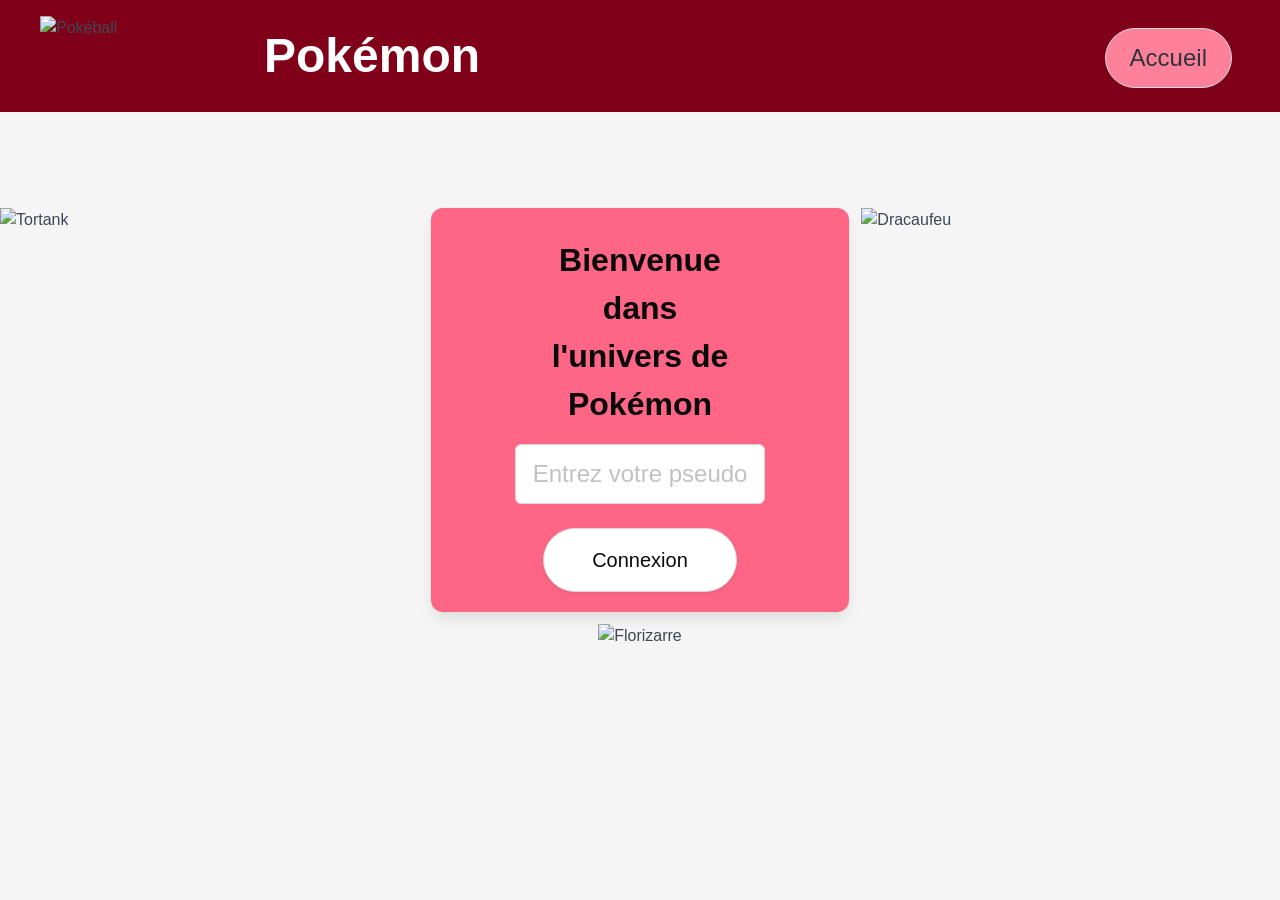
==== Index.html @ f57649f2 "code" ====
<!DOCTYPE html>
<html lang="fr">

<head>
    <meta charset="UTF-8">
    <meta name="viewport" content="width=device-width, initial-scale=1.0">
    <title>Pokémon</title>
    <link rel="stylesheet" href="bulma.min.css">
    <link rel="stylesheet" href="CSS Pokémon.css">
    <link rel="stylesheet" href="./ressources-sae105/css/all.min.css">
</head>

<body>
    <div class="navbar-menu has-background-danger-25 mb-6">

        <div class="navbar-start  p-4 ">
            <img class="ml-5 mr-6"
                src="./ressources-sae105/img/Gemini_Generated_Image_xldm04xldm04xldm-removebg-preview.png"
                alt="Pokéball" width="80" height="40">
            <div class=" has-text-centered">
                <h1 class="is-size-1 has-text-weight-bold has-text-white pt-1 ml-6 pl-6">Pokémon</h1>
            </div>
        </div>

        <div class="navbar-end py-5 px-6 ">
            <a class="button has-background-danger-75 is-rounded is-size-4 px-5 mt-1">Accueil</a>
        </div>
    </div>

    <div class="fixed-grid has-3-cols">
        <div class="grid ">

            <div class="cell is-col-span-1  mt-6">
                <img class="" src="./ressources-sae105/img/full/9.png" alt="Tortank" width="500" height="500">

            </div>

            <div class="cell is-col-span-1  is-rounded  ">
                <form class="box has-background-danger  mt-6">
                    <div class="field ">
                        <label class="label has-text-centered has-text-black is-size-3 mt-2 mr-6 ml-6 px-6">Bienvenue dans l'univers de
                            Pokémon</label>
                        <div class=" has-text-centered mx-4 px-6 ">
                            <input class="input has-text-centered is-size-4 has-text-black has-background-white " type="word"
                                placeholder="Entrez votre pseudo" />
                            <a href="Collection.html"
                                class="button --bulma-primary-light has-text-black has-background-white is-size-5 is-rounded p-4 px-6 mt-5 ">Connexion</a>
                        </div>
                    </div>
                </form>
            </div>
            <div class="cell is-col-span-1 mt-6">
                <img class="" src="./ressources-sae105/img/full/6.png" alt="Dracaufeu" width="500" height="500">
            </div>
            <div class="cell is-col-span-1  is-col-start-2 has-text-centered">  
                <img class="" src="./ressources-sae105/img/full/3.png" alt="Florizarre" width="500" height="500">

            </div>
        </div>
    </div>



</body>

</html>
---- CSS Pokémon.css ----
:root {
  --bulma-body-background-color: #f5f5f5;
}

:root {
  --bulma-primary-h: 100deg;
  --bulma-primary-l: 27%;
}

:root {
  --bulma-primary-h: 346deg;
  --bulma-warning-h: 29deg;
  --bulma-warning-s: 84%;
  --bulma-warning-l: 83%;
}
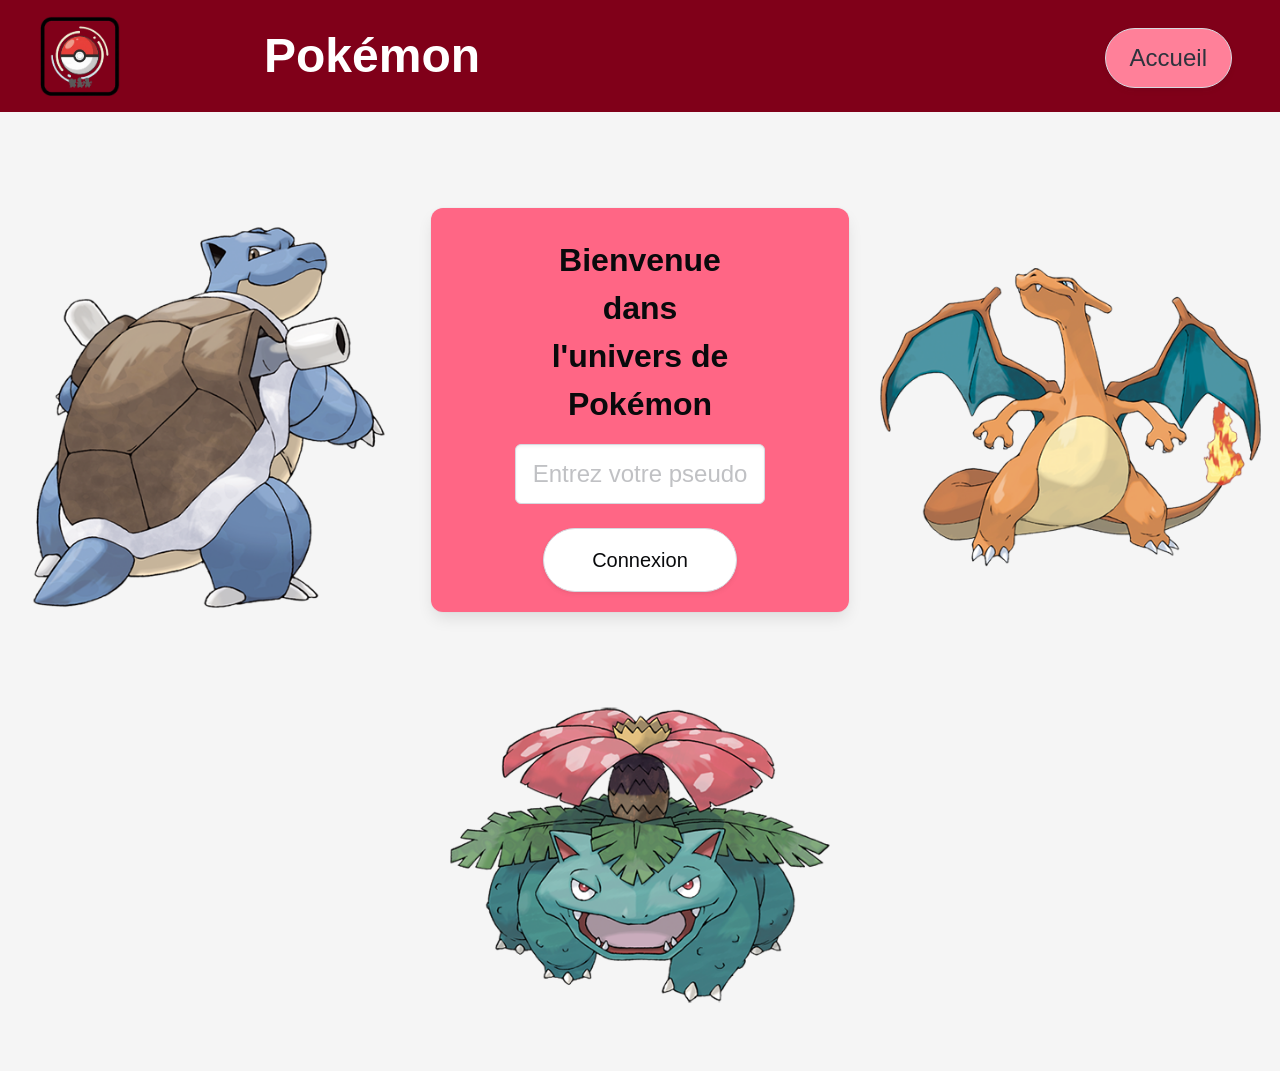
==== commit e879b469: "image" ====
--- a/Index.html
+++ b/Index.html
@@ -5,8 +5,8 @@
     <meta charset="UTF-8">
     <meta name="viewport" content="width=device-width, initial-scale=1.0">
     <title>Pokémon</title>
-    <link rel="stylesheet" href="bulma.min.css">
-    <link rel="stylesheet" href="CSS Pokémon.css">
+    <link rel="stylesheet" href="./bulma.min.css">
+    <link rel="stylesheet" href="./CSS Pokémon.css">
     <link rel="stylesheet" href="./ressources-sae105/css/all.min.css">
 </head>
 
@@ -15,7 +15,7 @@
 
         <div class="navbar-start  p-4 ">
             <img class="ml-5 mr-6"
-                src="./ressources-sae105/img/Gemini_Generated_Image_xldm04xldm04xldm-removebg-preview.png"
+                src="./img/Gemini_Generated_Image_xldm04xldm04xldm-removebg-preview.png"
                 alt="Pokéball" width="80" height="40">
             <div class=" has-text-centered">
                 <h1 class="is-size-1 has-text-weight-bold has-text-white pt-1 ml-6 pl-6">Pokémon</h1>
@@ -31,7 +31,7 @@
         <div class="grid ">
 
             <div class="cell is-col-span-1  mt-6">
-                <img class="" src="./ressources-sae105/img/full/9.png" alt="Tortank" width="500" height="500">
+                <img class="" src="./img/full/9.png" alt="Tortank" width="500" height="500">
 
             </div>
 
@@ -50,10 +50,10 @@
                 </form>
             </div>
             <div class="cell is-col-span-1 mt-6">
-                <img class="" src="./ressources-sae105/img/full/6.png" alt="Dracaufeu" width="500" height="500">
+                <img class="" src="./img/full/6.png" alt="Dracaufeu" width="500" height="500">
             </div>
             <div class="cell is-col-span-1  is-col-start-2 has-text-centered">  
-                <img class="" src="./ressources-sae105/img/full/3.png" alt="Florizarre" width="500" height="500">
+                <img class="" src="./img/full/3.png" alt="Florizarre" width="500" height="500">
 
             </div>
         </div>
